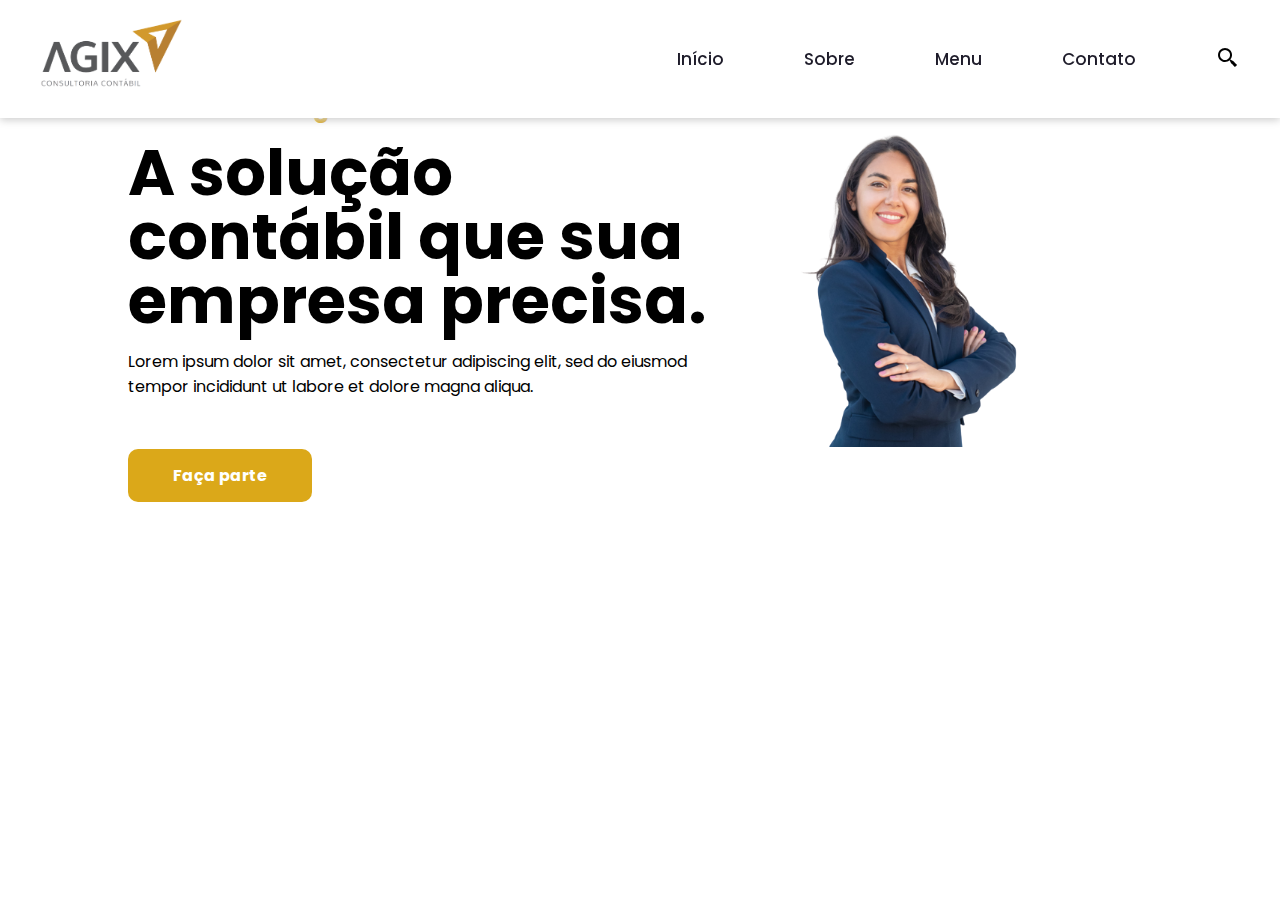
==== index.html @ e283153c "first commit" ====
<!DOCTYPE html>
<html lang="PT-br">
<head>
    <meta charset="UTF-8">
    <meta http-equiv="X-UA-Compatible" content="IE=edge">
    <meta name="viewport" content="width=device-width, initial-scale=1.0">
    <link href='https://unpkg.com/boxicons@2.1.4/css/boxicons.min.css' rel='stylesheet'>
    <link rel="stylesheet" href="style.css">
    <title>website</title>
</head>
<body>
    <header>
        <nav class="navigation">
            <a href="" class="logo"><img src="img/agixlogo2.png" alt="agix"><!-- A<span>gix</span> C<span>onsultoria</span>--></a>
            <ul class="nav-menu">
                <li class="nav-item"><a href="#">Início</a></li>
                <li class="nav-item"><a href="#">Sobre</a></li>
                <li class="nav-item"><a href="#">Menu</a></li>
                <li class="nav-item"><a href="#">Contato</a></li>
                <i class='bx bx-search-alt-2'></i>
            </ul>
            <div class="menu">
                <span class="bar"></span>
                <span class="bar"></span>
                <span class="bar"></span>
            </div>
        </nav>
    </header>
    <main>
        <section class="home">
            <div class="home-text">
                <h4 class="text-h4">Bem-vindo à Agix</h4>
                <h1 class="text-h1">A solução contábil que sua empresa precisa.</h1>
                <p>Lorem ipsum dolor sit amet, consectetur adipiscing elit, sed do eiusmod tempor incididunt ut labore et dolore magna aliqua.</p>
                <a href="#" class="home-btn">Faça parte</a>
            </div>
            <div class="home-img">
                <img src="img/woman.png" alt="woman">
            </div>
        </section>
    </main>
    <script src="script.js"></script>
</body>
</html>
---- style.css ----
@import url('https://fonts.googleapis.com/css2?family=Poppins:wght@300;400;500;600;700&display=swap');

*{
    margin: 0;
    padding: 0;
    box-sizing: border-box;
    font-family: 'Poppins', sans-serif;
    list-style: none;
    text-decoration: none;
}

:root{
    --yellow:#dba819;
    --white:#FFF;
    --dark:#1e1c2a;
}

.body{
    color: var(--dark);
    background: var(--white);
}

.navigation{
    display: flex;
    align-items: center;
    justify-content: space-between;
    padding: 18px 40px;
    box-shadow: 0 0.1rem 0.5rem #ccc;
    width: 100%;
    background: var(--white);
    transition: all 0.5s;
    position: fixed;
}

.navigation .logo{
    color: var(--yellow);
    font-size: 1.7rem;
    font-weight: 600;
}
.navigation .logo img{
    height: 70px;
}

.logo span{
    color: var(--dark);
}

.navigation ul{
    display: flex;
    align-items: center;
    gap: 5rem;
}

.navigation ul li a{
    color: var(--dark);
    font-size: 17px;
    font-weight: 500;
    transition: all 0.5s;
}

.navigation ul li a:hover{
    color: var(--yellow);
}

.navigation i{
    cursor: pointer;
    font-size: 1.5rem;
}

.menu{
    cursor: pointer;
    display: none;
}

.menu .bar{
    display: block;
    width: 28px;
    height: 3px;
    border-radius: 3px;
    background: var(--dark);
    margin: 5px auto;
    transition: all 0.3s;
}

.menu .bar:nth-child(1),
.menu .bar:nth-child(3){
    background-color: var(--yellow);
}

.home{
    width: 100%;
    height: 100%;
    display: flex;
    align-items: center;
    justify-content: space-between;
    padding: 7% 10%;
}

.home-text{
    max-width: 37rem;
}

.home-text .text-h4{
    font-size: 1.5rem;
    color: var(--yellow);
    margin-bottom: 1rem;
}

.home-text .text-h1{
    font-size: 4rem;
    margin-bottom: 1rem;
    line-height: 4rem;
}

.home-text p{
    margin-bottom: 4rem;
}

.home-btn{
    padding: 15px 45px;
    background: var(--yellow);
    color: var(--white);
    border-radius: 10px;
    font-weight: 700;
    transition: all 0.5s;
    cursor: pointer;
}

.home-btn:hover{
    cursor: pointer;
    background: #c29313;
}

.home-img img{
    width: 100%;
}

@media (max-width:785px){
    .navigation{
        padding: 18px 20px;
    }

    .menu{
        display: block;
    }

    .menu.ativo .bar:nth-child(1){
        transform: translateY(8px) rotate(45deg);
    }
    
    .menu.ativo .bar:nth-child(2){
        opacity: 0;
    }
    
    .menu.ativo .bar:nth-child(3){
        transform: translateY(-8px) rotate(-45deg);
    }

    .nav-menu{
        position: fixed;
        right: -100%;
        top: 70px;
        width: 100%;
        height: 100%;
        flex-direction: column;
        background: var(--white);
        gap: -10px;
        transition: 0.3s;
    }

    .nav-menu.ativo{
        right: 0;
    }

    .nav-item{
        margin: 16px 0;
    }
    /*main*/
    .home{
        padding: 130px 2%;
        flex-direction: column;
        text-align: center;
        overflow: hidden;
        gap: 5rem;
    }

    .home .text-h4{
        font-size: 15px;
    }

    .home .text-h1{
        font-size: 2.5rem;
        line-height: 3rem;
    }

    .home p{
        font-size: 15px;
    }

    .home-img{
        width: 125%;
    }
}
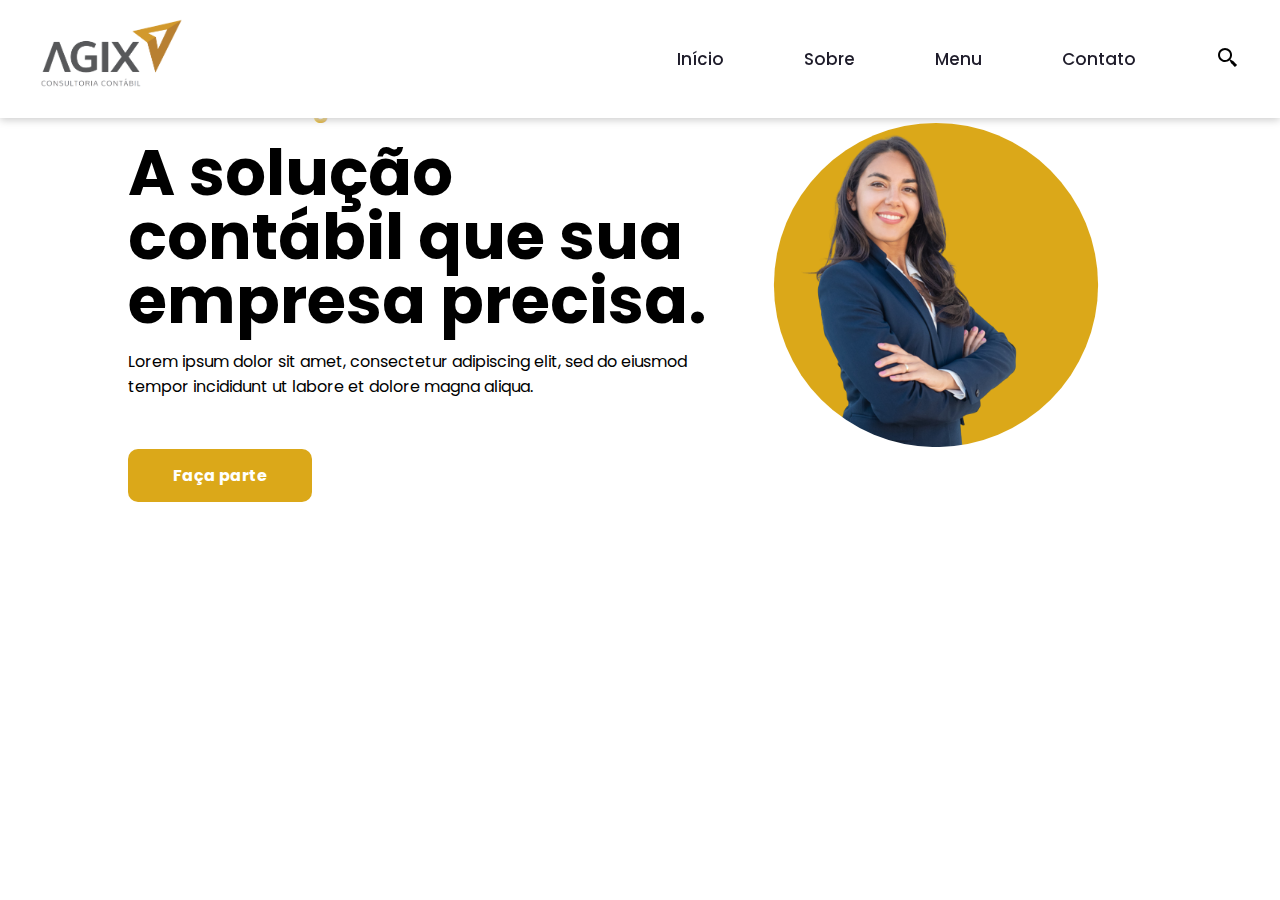
==== commit f1969c0b: "fix again" ====
--- a/index.html
+++ b/index.html
@@ -6,17 +6,18 @@
     <meta name="viewport" content="width=device-width, initial-scale=1.0">
     <link href='https://unpkg.com/boxicons@2.1.4/css/boxicons.min.css' rel='stylesheet'>
     <link rel="stylesheet" href="style.css">
-    <title>website</title>
+    <title>Agix</title>
 </head>
 <body>
+                                            <!--Header-->
     <header>
         <nav class="navigation">
             <a href="" class="logo"><img src="img/agixlogo2.png" alt="agix"><!-- A<span>gix</span> C<span>onsultoria</span>--></a>
             <ul class="nav-menu">
                 <li class="nav-item"><a href="#">Início</a></li>
-                <li class="nav-item"><a href="#">Sobre</a></li>
-                <li class="nav-item"><a href="#">Menu</a></li>
-                <li class="nav-item"><a href="#">Contato</a></li>
+                <li class="nav-item"><a href="About/about.html">Sobre</a></li>
+                <li class="nav-item"><a href="#menu">Menu</a></li>
+                <li class="nav-item"><a href="#contact">Contato</a></li>
                 <i class='bx bx-search-alt-2'></i>
             </ul>
             <div class="menu">
@@ -26,19 +27,21 @@
             </div>
         </nav>
     </header>
-    <main>
-        <section class="home">
-            <div class="home-text">
-                <h4 class="text-h4">Bem-vindo à Agix</h4>
-                <h1 class="text-h1">A solução contábil que sua empresa precisa.</h1>
-                <p>Lorem ipsum dolor sit amet, consectetur adipiscing elit, sed do eiusmod tempor incididunt ut labore et dolore magna aliqua.</p>
-                <a href="#" class="home-btn">Faça parte</a>
-            </div>
-            <div class="home-img">
-                <img src="img/woman.png" alt="woman">
-            </div>
-        </section>
-    </main>
+
+                                            <!--Home-->
+    
+    <section class="home" id="home">
+        <div class="home-text">
+            <h4 class="text-h4">Bem-vindo à Agix</h4>
+            <h1 class="text-h1">A solução contábil que sua empresa precisa.</h1>
+            <p>Lorem ipsum dolor sit amet, consectetur adipiscing elit, sed do eiusmod tempor incididunt ut labore et dolore magna aliqua.</p>
+            <a href="#" class="home-btn">Faça parte</a>
+        </div>
+        <div class="home-img">
+            <img src="../img/woman.png" alt="woman">
+        </div>
+    </section>
+
     <script src="script.js"></script>
 </body>
 </html>--- a/style.css
+++ b/style.css
@@ -133,6 +133,8 @@
 
 .home-img img{
     width: 100%;
+    clip-path: circle();
+    background-color: var(--yellow);
 }
 
 @media (max-width:785px){
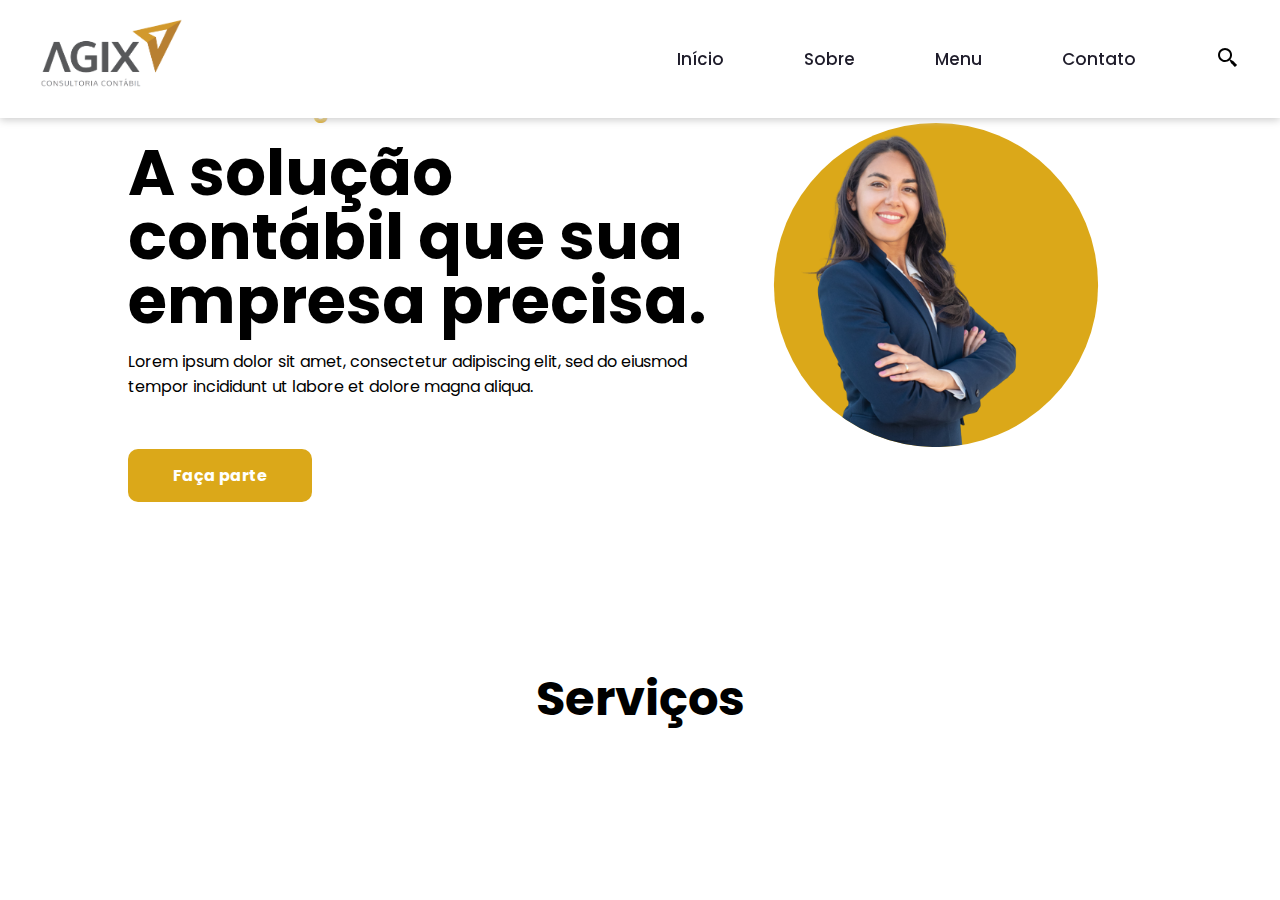
==== commit bae5d738: "clip path bug fixed" ====
--- a/index.html
+++ b/index.html
@@ -15,9 +15,9 @@
             <a href="" class="logo"><img src="img/agixlogo2.png" alt="agix"><!-- A<span>gix</span> C<span>onsultoria</span>--></a>
             <ul class="nav-menu">
                 <li class="nav-item"><a href="#">Início</a></li>
-                <li class="nav-item"><a href="About/about.html">Sobre</a></li>
-                <li class="nav-item"><a href="#menu">Menu</a></li>
-                <li class="nav-item"><a href="#contact">Contato</a></li>
+                <li class="nav-item"><a href="Pages/About/about.html">Sobre</a></li>
+                <li class="nav-item"><a href="Pages/Menu/menu.html">Menu</a></li>
+                <li class="nav-item"><a href="Pages/Contact/contact.html">Contato</a></li>
                 <i class='bx bx-search-alt-2'></i>
             </ul>
             <div class="menu">
@@ -30,7 +30,7 @@
 
                                             <!--Home-->
     
-    <section class="home" id="home">
+    <section class="home">
         <div class="home-text">
             <h4 class="text-h4">Bem-vindo à Agix</h4>
             <h1 class="text-h1">A solução contábil que sua empresa precisa.</h1>
@@ -42,6 +42,10 @@
         </div>
     </section>
 
+    <section class="services">
+        <div class="services-text"><h1>Serviços</h1></div>
+    </section>
+
     <script src="script.js"></script>
 </body>
 </html>--- a/style.css
+++ b/style.css
@@ -7,6 +7,11 @@
     font-family: 'Poppins', sans-serif;
     list-style: none;
     text-decoration: none;
+}
+
+header{
+    position: fixed;
+    z-index: 100;
 }
 
 :root{
@@ -135,6 +140,42 @@
     width: 100%;
     clip-path: circle();
     background-color: var(--yellow);
+}
+
+
+.home-btn{
+    padding: 15px 45px;
+    background: var(--yellow);
+    color: var(--white);
+    border-radius: 10px;
+    font-weight: 700;
+    transition: all 0.5s;
+    cursor: pointer;
+}
+
+.home-btn:hover{
+    cursor: pointer;
+    background: #c29313;
+}
+
+.services{
+    width: 100%;
+    height: 100%;
+    display: flex;
+    align-items: center;
+    justify-content: space-around;
+    padding: 7% 10%;
+    flex-direction: row;
+}
+
+.services-text{
+    max-width: 37rem;
+}
+
+.services-text h1{
+    font-size: 3rem;
+    margin-bottom: 1rem;
+    line-height: 4rem;
 }
 
 @media (max-width:785px){
